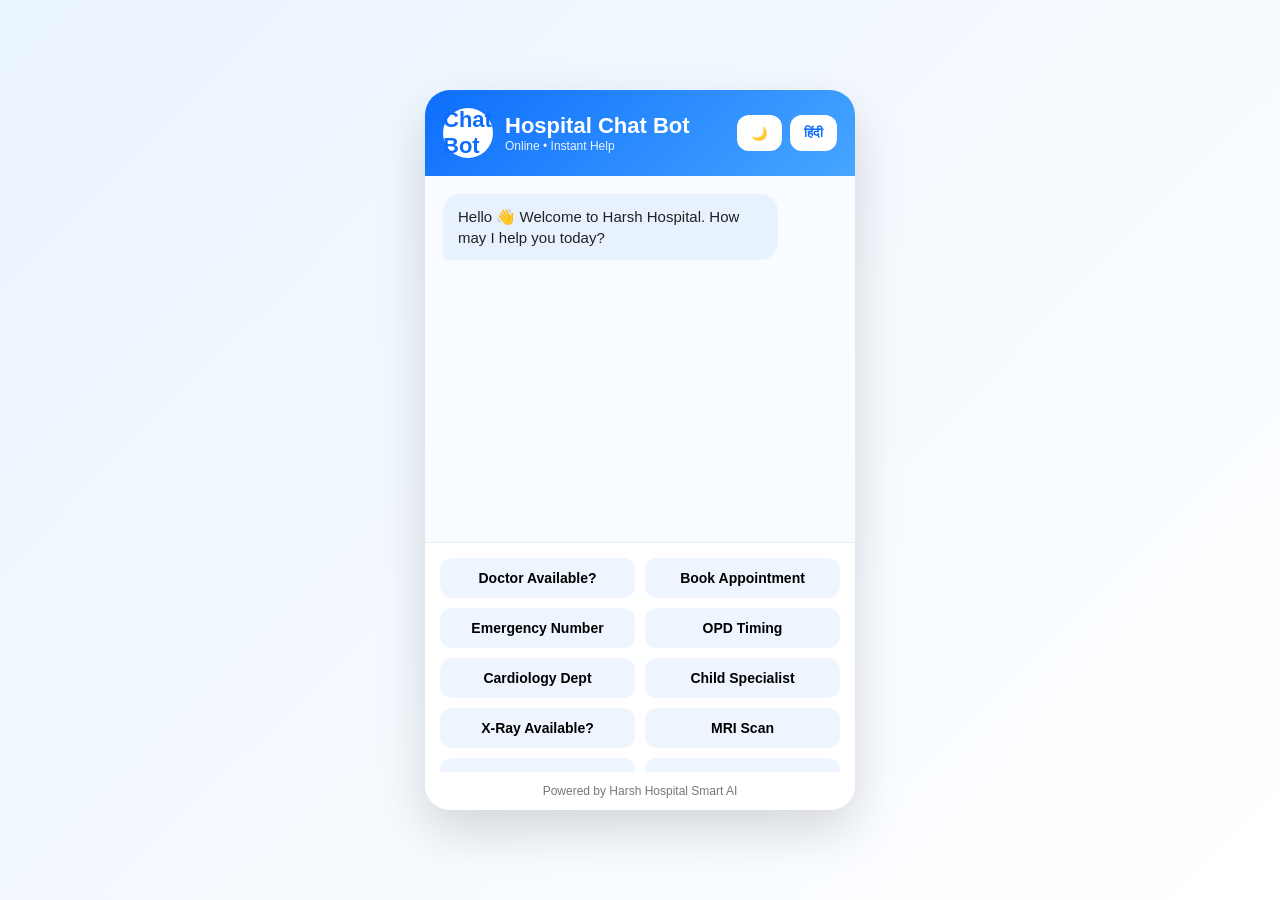
==== chat.html @ 7d038b79 "added index.html" ====
<!DOCTYPE html>
<html lang="en">

<head>
    <meta charset="UTF-8">
    <meta name="viewport" content="width=device-width, initial-scale=1.0">
    <title> Assistant</title>

    <style>
        * {
            margin: 0;
            padding: 0;
            box-sizing: border-box;
            font-family: Arial, sans-serif;
        }

        body {
            background: linear-gradient(135deg, #eaf4ff, #ffffff);
            height: 100vh;
            display: flex;
            justify-content: center;
            align-items: center;
            padding: 20px;
        }

        /* Main Box */
        .chatbot {
            width: 100%;
            max-width: 430px;
            height: 720px;
            background: #fff;
            border-radius: 25px;
            overflow: hidden;
            box-shadow: 0 20px 50px rgba(0, 0, 0, .15);
            display: flex;
            flex-direction: column;
            animation: zoom .8s ease;
        }

        /* Header */
        .chat-header {
            background: linear-gradient(135deg, #0d6efd, #47a6ff);
            color: #fff;
            padding: 18px;
            display: flex;
            justify-content: space-between;
            align-items: center;
        }

        .left {
            display: flex;
            align-items: center;
            gap: 12px;
        }

        .bot-icon {
            width: 50px;
            height: 50px;
            background: #fff;
            color: #0d6efd;
            border-radius: 50%;
            display: flex;
            justify-content: center;
            align-items: center;
            font-size: 22px;
            font-weight: bold;
            animation: spin 5s linear infinite;
        }

        .chat-header h2 {
            font-size: 22px;
        }

        .chat-header p {
            font-size: 12px;
            opacity: .9;
        }

        .lang-btn {
            border: none;
            background: #fff;
            color: #0d6efd;
            padding: 10px 14px;
            border-radius: 12px;
            font-weight: bold;
            cursor: pointer;
            transition: .3s;
        }

        .lang-btn:hover {
            transform: scale(1.05);
        }

        /* Chat Body */
        .chat-body {
            flex: 1;
            padding: 18px;
            overflow-y: auto;
            background: #f8fbff;
            scroll-behavior: smooth;
        }

        .msg {
            max-width: 85%;
            padding: 12px 15px;
            margin-bottom: 14px;
            border-radius: 18px;
            font-size: 15px;
            line-height: 1.4;
            animation: fade .5s ease;
        }

        .bot {
            background: #e8f2ff;
            color: #222;
            border-bottom-left-radius: 5px;
        }

        .user {
            background: #0d6efd;
            color: #fff;
            margin-left: auto;
            border-bottom-right-radius: 5px;
        }

        /* Questions */
        .quick-questions {
            padding: 15px;
            background: #fff;
            border-top: 1px solid #eee;
            display: grid;
            grid-template-columns: 1fr 1fr;
            gap: 10px;
            overflow-y: auto;
            max-height: 230px;
        }

        .quick-btn {
            border: none;
            padding: 12px;
            border-radius: 12px;
            background: #eef5ff;
            cursor: pointer;
            font-size: 14px;
            font-weight: 600;
            transition: .3s;
        }

        .quick-btn:hover {
            background: #0d6efd;
            color: #fff;
            transform: translateY(-3px);
        }

        /* Footer */
        .chat-footer {
            padding: 12px;
            text-align: center;
            font-size: 12px;
            color: #777;
            background: #fff;
        }

        /* Animation */
        @keyframes spin {
            100% {
                transform: rotate(360deg);
            }
        }

        @keyframes fade {
            from {
                opacity: 0;
                transform: translateY(20px);
            }

            to {
                opacity: 1;
                transform: translateY(0);
            }
        }

        @keyframes zoom {
            from {
                opacity: 0;
                transform: scale(.8);
            }

            to {
                opacity: 1;
                transform: scale(1);
            }
        }

        /* Mobile */
        @media(max-width:500px) {
            .chatbot {
                height: 100vh;
                max-width: 100%;
                border-radius: 0;
            }

            .quick-questions {
                grid-template-columns: 1fr;
            }
        }

        /* CSS ME YE ADD KARO */

        body.dark {
            background: linear-gradient(135deg, #111, #1e1e1e);
        }

        body.dark .chatbot {
            background: #1c1c1c;
            box-shadow: 0 20px 50px rgba(0, 0, 0, .5);
        }

        body.dark .chat-body {
            background: #111;
        }

        body.dark .quick-questions {
            background: #1c1c1c;
            border-top: 1px solid #333;
        }

        body.dark .chat-footer {
            background: #1c1c1c;
            color: #aaa;
        }

        body.dark .bot {
            background: #2a2a2a;
            color: #fff;
        }

        body.dark .quick-btn {
            background: #2a2a2a;
            color: #fff;
        }

        body.dark .quick-btn:hover {
            background: #0d6efd;
        }

        body.dark .lang-btn {
            background: #2a2a2a;
            color: #fff;
        }
    </style>
</head>

<body>

    <div class="chatbot">

        <!-- Header -->
        <div class="chat-header">
            <div class="left">
                <div class="bot-icon">Chat Bot</div>
                <div>
                    <h2 id="title">Hospital Chat Bot</h2>
                    <p id="status">Online • Instant Help</p>
                </div>
            </div>

            <div style="display:flex;gap:8px;">
                <button class="lang-btn" onclick="toggleTheme()" id="themeBtn">🌙</button>
                <button class="lang-btn" onclick="toggleLang()" id="langBtn">हिंदी</button>
            </div>
        </div>

        <!-- Chat -->
        <div class="chat-body" id="chatBody">
            <div class="msg bot">
                Hello 👋 Welcome to Harsh Hospital. How may I help you today?
            </div>
        </div>

        <!-- Questions -->
        <div class="quick-questions" id="questionBox"></div>

        <!-- Footer -->
        <div class="chat-footer">
            Powered by Harsh Hospital Smart AI
        </div>

    </div>

    <script>
        let hindi = false;

        const englishQuestions = [
            "Doctor Available?",
            "Book Appointment",
            "Emergency Number",
            "OPD Timing",
            "Cardiology Dept",
            "Child Specialist",
            "X-Ray Available?",
            "MRI Scan",
            "ICU Beds",
            "Cashless Insurance",
            "Pathology Test",
            "24x7 Ambulance",
            "Dentist",
            "Location",
            "Contact Number"
        ];

        const hindiQuestions = [
            "डॉक्टर उपलब्ध हैं?",
            "अपॉइंटमेंट बुक करें",
            "इमरजेंसी नंबर",
            "ओपीडी टाइम",
            "कार्डियोलॉजी विभाग",
            "बाल रोग विशेषज्ञ",
            "एक्स-रे उपलब्ध है?",
            "MRI स्कैन",
            "ICU बेड",
            "कैशलेस सुविधा",
            "पैथोलॉजी टेस्ट",
            "24x7 एम्बुलेंस",
            "डेंटिस्ट",
            "लोकेशन",
            "संपर्क नंबर"
        ];

        loadQuestions();

        /* Toggle Language */
        function toggleLang() {

            hindi = !hindi;
            chatBody.innerHTML = "";

            if (hindi) {
                document.getElementById("title").innerText = "हॉस्पिटल AI बॉट";
                document.getElementById("status").innerText = "ऑनलाइन • तुरंत सहायता";
                document.getElementById("langBtn").innerText = "English";

                addBot("नमस्ते 👋 हर्ष हॉस्पिटल में आपका स्वागत है। मैं आपकी कैसे मदद कर सकता हूँ?");
            } else {
                document.getElementById("title").innerText = "Hospital AI Bot";
                document.getElementById("status").innerText = "Online • Instant Help";
                document.getElementById("langBtn").innerText = "हिंदी";

                addBot("Hello 👋 Welcome to Harsh Hospital. How may I help you today?");
            }

            loadQuestions();
        }

        /* Load Questions */
        function loadQuestions() {

            let box = document.getElementById("questionBox");
            box.innerHTML = "";

            let arr = hindi ? hindiQuestions : englishQuestions;

            arr.forEach(q => {
                box.innerHTML += `<button class="quick-btn" onclick="reply('${q}')">${q}</button>`;
            });
        }

        /* Reply */
        function reply(question) {

            addUser(question);

            setTimeout(() => {

                let ans = "Please contact reception.";

                if (!hindi) {

                    if (question == "Doctor Available?") ans = "Yes ✅ 10+ doctors available today.";
                    if (question == "Book Appointment") ans = "Call +91 9431046932 to book.";
                    if (question == "Emergency Number") ans = "🚑 +91 9431046932";
                    if (question == "OPD Timing") ans = "OPD Timing: 9 AM to 8 PM.";
                    if (question == "Cardiology Dept") ans = "Heart specialist available Mon-Sat.";
                    if (question == "Child Specialist") ans = "Pediatric doctor available daily.";
                    if (question == "X-Ray Available?") ans = "Yes 24x7 digital X-Ray available.";
                    if (question == "MRI Scan") ans = "MRI available from 8 AM to 10 PM.";
                    if (question == "ICU Beds") ans = "Currently 3 ICU beds available.";
                    if (question == "Cashless Insurance") ans = "Yes 💳 Available.";
                    if (question == "Pathology Test") ans = "All blood and lab tests available.";
                    if (question == "24x7 Ambulance") ans = "🚑 Ambulance available 24x7.";
                    if (question == "Dentist") ans = "Dental specialist available daily.";
                    if (question == "Location") ans = "Harsh Hospital, Main Road City Center.";
                    if (question == "Contact Number") ans = "📞 +91 9431046932";

                } else {

                    if (question == "डॉक्टर उपलब्ध हैं?") ans = "हाँ ✅ आज 10+ डॉक्टर उपलब्ध हैं।";
                    if (question == "अपॉइंटमेंट बुक करें") ans = "बुकिंग हेतु कॉल करें +91 9431046932";
                    if (question == "इमरजेंसी नंबर") ans = "🚑 +91 9431046932 ";
                    if (question == "ओपीडी टाइम") ans = "ओपीडी समय: सुबह 9 बजे से रात 8 बजे तक।";
                    if (question == "कार्डियोलॉजी विभाग") ans = "हार्ट विशेषज्ञ सोमवार से शनिवार उपलब्ध हैं।";
                    if (question == "बाल रोग विशेषज्ञ") ans = "बाल रोग विशेषज्ञ रोज उपलब्ध हैं।";
                    if (question == "एक्स-रे उपलब्ध है?") ans = "हाँ 24x7 डिजिटल एक्स-रे उपलब्ध है।";
                    if (question == "MRI स्कैन") ans = "MRI सुबह 8 बजे से रात 10 बजे तक उपलब्ध है।";
                    if (question == "ICU बेड") ans = "अभी 3 ICU बेड खाली हैं।";
                    if (question == "कैशलेस सुविधा") ans = "हाँ 💳 सुविधा उपलब्ध है।";
                    if (question == "पैथोलॉजी टेस्ट") ans = "सभी ब्लड व लैब टेस्ट उपलब्ध हैं।";
                    if (question == "24x7 एम्बुलेंस") ans = "🚑 एम्बुलेंस 24x7 उपलब्ध है।";
                    if (question == "डेंटिस्ट") ans = "डेंटल डॉक्टर रोज उपलब्ध हैं।";
                    if (question == "लोकेशन") ans = "हर्ष हॉस्पिटल, मेन रोड सिटी सेंटर।";
                    if (question == "संपर्क नंबर") ans = "📞 +91 9431046932";

                }

                addBot(ans);

            }, 600);
        }

        /* Add Messages */
        function addUser(text) {
            chatBody.innerHTML += `<div class="msg user">${text}</div>`;
            scrollBottom();
        }

        function addBot(text) {
            chatBody.innerHTML += `<div class="msg bot">${text}</div>`;
            scrollBottom();
        }

        function scrollBottom() {
            chatBody.scrollTop = chatBody.scrollHeight;
        }
        /* SCRIPT KE LAST ME YE ADD KARO */

        function toggleTheme() {

            document.body.classList.toggle("dark");

            let btn = document.getElementById("themeBtn");

            if (document.body.classList.contains("dark")) {
                btn.innerText = "☀️";
            } else {
                btn.innerText = "🌙";
            }

        }
    </script>

</body>

</html>
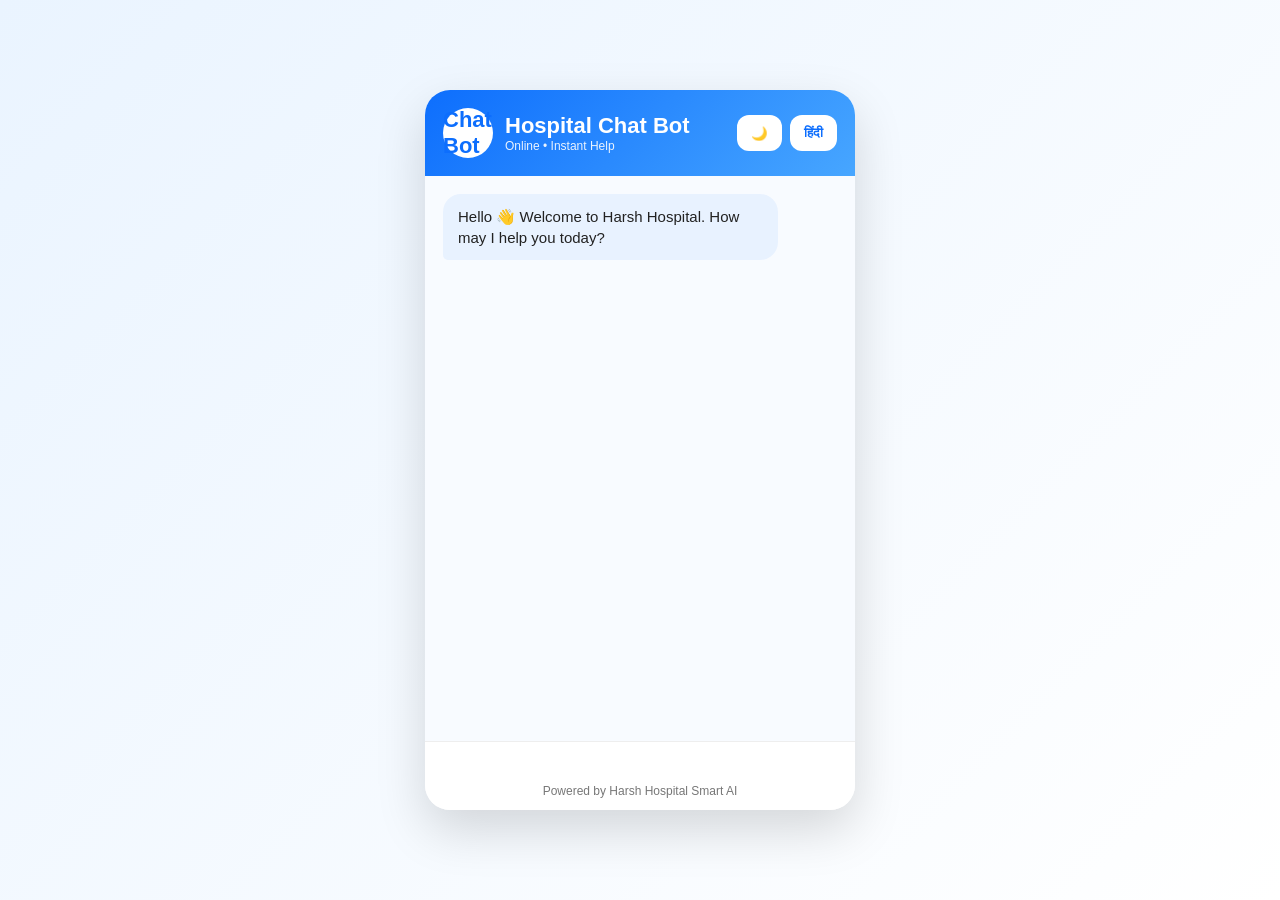
==== commit 512c345e: "Update chat.html" ====
--- a/chat.html
+++ b/chat.html
@@ -389,7 +389,7 @@
                     if (question == "Pathology Test") ans = "All blood and lab tests available.";
                     if (question == "24x7 Ambulance") ans = "🚑 Ambulance available 24x7.";
                     if (question == "Dentist") ans = "Dental specialist available daily.";
-                    if (question == "Location") ans = "Harsh Hospital, Main Road City Center.";
+                    if (question == "Location") ans = "Harsh Hospital, Chanakya Vihar Colony, Brahmpur,Patna,Bihar.";
                     if (question == "Contact Number") ans = "📞 +91 9431046932";
 
                 } else {
@@ -407,7 +407,10 @@
                     if (question == "पैथोलॉजी टेस्ट") ans = "सभी ब्लड व लैब टेस्ट उपलब्ध हैं।";
                     if (question == "24x7 एम्बुलेंस") ans = "🚑 एम्बुलेंस 24x7 उपलब्ध है।";
                     if (question == "डेंटिस्ट") ans = "डेंटल डॉक्टर रोज उपलब्ध हैं।";
-                    if (question == "लोकेशन") ans = "हर्ष हॉस्पिटल, मेन रोड सिटी सेंटर।";
+                    if (question == "लोकेशन") ans = "हर्ष हॉस्पिटल, चाणक्य विहार कॉलोनी,
+ब्रह्मपुर (बेरउर),
+पटना - 800030,
+बिहार, भारत।";
                     if (question == "संपर्क नंबर") ans = "📞 +91 9431046932";
 
                 }
@@ -450,4 +453,4 @@
 
 </body>
 
-</html>+</html>
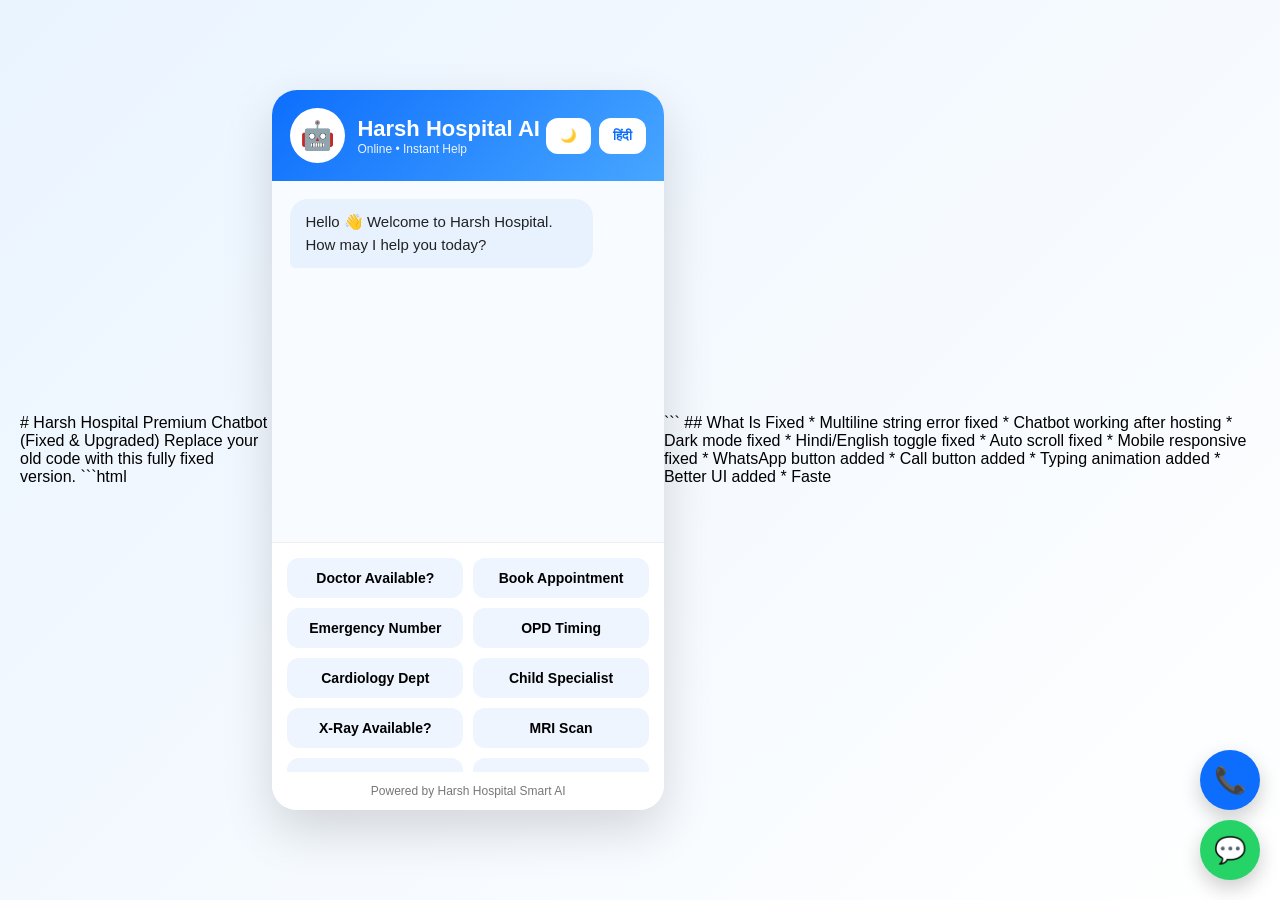
==== commit e24402e1: "Update chat.html" ====
--- a/chat.html
+++ b/chat.html
@@ -1,10 +1,15 @@
+# Harsh Hospital Premium Chatbot (Fixed & Upgraded)
+
+Replace your old code with this fully fixed version.
+
+```html
 <!DOCTYPE html>
 <html lang="en">
 
 <head>
     <meta charset="UTF-8">
     <meta name="viewport" content="width=device-width, initial-scale=1.0">
-    <title> Assistant</title>
+    <title>Harsh Hospital AI Assistant</title>
 
     <style>
         * {
@@ -21,9 +26,9 @@
             justify-content: center;
             align-items: center;
             padding: 20px;
-        }
-
-        /* Main Box */
+            overflow: hidden;
+        }
+
         .chatbot {
             width: 100%;
             max-width: 430px;
@@ -37,7 +42,6 @@
             animation: zoom .8s ease;
         }
 
-        /* Header */
         .chat-header {
             background: linear-gradient(135deg, #0d6efd, #47a6ff);
             color: #fff;
@@ -54,16 +58,15 @@
         }
 
         .bot-icon {
-            width: 50px;
-            height: 50px;
+            width: 55px;
+            height: 55px;
             background: #fff;
             color: #0d6efd;
             border-radius: 50%;
             display: flex;
             justify-content: center;
             align-items: center;
-            font-size: 22px;
-            font-weight: bold;
+            font-size: 28px;
             animation: spin 5s linear infinite;
         }
 
@@ -74,6 +77,11 @@
         .chat-header p {
             font-size: 12px;
             opacity: .9;
+        }
+
+        .header-buttons {
+            display: flex;
+            gap: 8px;
         }
 
         .lang-btn {
@@ -91,7 +99,6 @@
             transform: scale(1.05);
         }
 
-        /* Chat Body */
         .chat-body {
             flex: 1;
             padding: 18px;
@@ -106,7 +113,7 @@
             margin-bottom: 14px;
             border-radius: 18px;
             font-size: 15px;
-            line-height: 1.4;
+            line-height: 1.5;
             animation: fade .5s ease;
         }
 
@@ -123,7 +130,29 @@
             border-bottom-right-radius: 5px;
         }
 
-        /* Questions */
+        .typing {
+            width: fit-content;
+            display: flex;
+            gap: 5px;
+            align-items: center;
+        }
+
+        .typing span {
+            width: 8px;
+            height: 8px;
+            background: #0d6efd;
+            border-radius: 50%;
+            animation: bounce 1s infinite;
+        }
+
+        .typing span:nth-child(2) {
+            animation-delay: .2s;
+        }
+
+        .typing span:nth-child(3) {
+            animation-delay: .4s;
+        }
+
         .quick-questions {
             padding: 15px;
             background: #fff;
@@ -152,7 +181,6 @@
             transform: translateY(-3px);
         }
 
-        /* Footer */
         .chat-footer {
             padding: 12px;
             text-align: center;
@@ -161,7 +189,84 @@
             background: #fff;
         }
 
-        /* Animation */
+        .floating-buttons {
+            position: fixed;
+            bottom: 20px;
+            right: 20px;
+            display: flex;
+            flex-direction: column;
+            gap: 10px;
+            z-index: 1000;
+        }
+
+        .float-btn {
+            width: 60px;
+            height: 60px;
+            border-radius: 50%;
+            display: flex;
+            justify-content: center;
+            align-items: center;
+            text-decoration: none;
+            font-size: 26px;
+            color: #fff;
+            box-shadow: 0 8px 20px rgba(0, 0, 0, .2);
+            transition: .3s;
+        }
+
+        .float-btn:hover {
+            transform: scale(1.1);
+        }
+
+        .whatsapp {
+            background: #25D366;
+        }
+
+        .call {
+            background: #0d6efd;
+        }
+
+        body.dark {
+            background: linear-gradient(135deg, #111, #1e1e1e);
+        }
+
+        body.dark .chatbot {
+            background: #1c1c1c;
+            box-shadow: 0 20px 50px rgba(0, 0, 0, .5);
+        }
+
+        body.dark .chat-body {
+            background: #111;
+        }
+
+        body.dark .quick-questions {
+            background: #1c1c1c;
+            border-top: 1px solid #333;
+        }
+
+        body.dark .chat-footer {
+            background: #1c1c1c;
+            color: #aaa;
+        }
+
+        body.dark .bot {
+            background: #2a2a2a;
+            color: #fff;
+        }
+
+        body.dark .quick-btn {
+            background: #2a2a2a;
+            color: #fff;
+        }
+
+        body.dark .quick-btn:hover {
+            background: #0d6efd;
+        }
+
+        body.dark .lang-btn {
+            background: #2a2a2a;
+            color: #fff;
+        }
+
         @keyframes spin {
             100% {
                 transform: rotate(360deg);
@@ -192,7 +297,18 @@
             }
         }
 
-        /* Mobile */
+        @keyframes bounce {
+
+            0%,
+            100% {
+                transform: translateY(0);
+            }
+
+            50% {
+                transform: translateY(-5px);
+            }
+        }
+
         @media(max-width:500px) {
             .chatbot {
                 height: 100vh;
@@ -204,50 +320,6 @@
                 grid-template-columns: 1fr;
             }
         }
-
-        /* CSS ME YE ADD KARO */
-
-        body.dark {
-            background: linear-gradient(135deg, #111, #1e1e1e);
-        }
-
-        body.dark .chatbot {
-            background: #1c1c1c;
-            box-shadow: 0 20px 50px rgba(0, 0, 0, .5);
-        }
-
-        body.dark .chat-body {
-            background: #111;
-        }
-
-        body.dark .quick-questions {
-            background: #1c1c1c;
-            border-top: 1px solid #333;
-        }
-
-        body.dark .chat-footer {
-            background: #1c1c1c;
-            color: #aaa;
-        }
-
-        body.dark .bot {
-            background: #2a2a2a;
-            color: #fff;
-        }
-
-        body.dark .quick-btn {
-            background: #2a2a2a;
-            color: #fff;
-        }
-
-        body.dark .quick-btn:hover {
-            background: #0d6efd;
-        }
-
-        body.dark .lang-btn {
-            background: #2a2a2a;
-            color: #fff;
-        }
     </style>
 </head>
 
@@ -255,40 +327,49 @@
 
     <div class="chatbot">
 
-        <!-- Header -->
         <div class="chat-header">
             <div class="left">
-                <div class="bot-icon">Chat Bot</div>
+                <div class="bot-icon">🤖</div>
+
                 <div>
-                    <h2 id="title">Hospital Chat Bot</h2>
+                    <h2 id="title">Harsh Hospital AI</h2>
                     <p id="status">Online • Instant Help</p>
                 </div>
             </div>
 
-            <div style="display:flex;gap:8px;">
+            <div class="header-buttons">
                 <button class="lang-btn" onclick="toggleTheme()" id="themeBtn">🌙</button>
                 <button class="lang-btn" onclick="toggleLang()" id="langBtn">हिंदी</button>
             </div>
         </div>
 
-        <!-- Chat -->
         <div class="chat-body" id="chatBody">
             <div class="msg bot">
                 Hello 👋 Welcome to Harsh Hospital. How may I help you today?
             </div>
         </div>
 
-        <!-- Questions -->
         <div class="quick-questions" id="questionBox"></div>
 
-        <!-- Footer -->
         <div class="chat-footer">
             Powered by Harsh Hospital Smart AI
         </div>
-
     </div>
 
+    <div class="floating-buttons">
+
+        <a href="tel:+919431046932" class="float-btn call">
+            📞
+        </a>
+
+        <a href="https://wa.me/919431046932" target="_blank" class="float-btn whatsapp">
+            💬
+        </a>
+
+    </div>
+
     <script>
+
         let hindi = false;
 
         const englishQuestions = [
@@ -329,20 +410,23 @@
 
         loadQuestions();
 
-        /* Toggle Language */
         function toggleLang() {
 
             hindi = !hindi;
-            chatBody.innerHTML = "";
+
+            document.getElementById("chatBody").innerHTML = "";
 
             if (hindi) {
-                document.getElementById("title").innerText = "हॉस्पिटल AI बॉट";
+
+                document.getElementById("title").innerText = "हर्ष हॉस्पिटल AI";
                 document.getElementById("status").innerText = "ऑनलाइन • तुरंत सहायता";
                 document.getElementById("langBtn").innerText = "English";
 
                 addBot("नमस्ते 👋 हर्ष हॉस्पिटल में आपका स्वागत है। मैं आपकी कैसे मदद कर सकता हूँ?");
+
             } else {
-                document.getElementById("title").innerText = "Hospital AI Bot";
+
+                document.getElementById("title").innerText = "Harsh Hospital AI";
                 document.getElementById("status").innerText = "Online • Instant Help";
                 document.getElementById("langBtn").innerText = "हिंदी";
 
@@ -352,7 +436,6 @@
             loadQuestions();
         }
 
-        /* Load Questions */
         function loadQuestions() {
 
             let box = document.getElementById("questionBox");
@@ -365,38 +448,45 @@
             });
         }
 
-        /* Reply */
         function reply(question) {
 
             addUser(question);
 
+            showTyping();
+
             setTimeout(() => {
 
+                removeTyping();
+
                 let ans = "Please contact reception.";
 
                 if (!hindi) {
 
                     if (question == "Doctor Available?") ans = "Yes ✅ 10+ doctors available today.";
-                    if (question == "Book Appointment") ans = "Call +91 9431046932 to book.";
-                    if (question == "Emergency Number") ans = "🚑 +91 9431046932";
+                    if (question == "Book Appointment") ans = "Call +91 9431046932 to book appointment.";
+                    if (question == "Emergency Number") ans = "🚑 Emergency: +91 9431046932";
                     if (question == "OPD Timing") ans = "OPD Timing: 9 AM to 8 PM.";
-                    if (question == "Cardiology Dept") ans = "Heart specialist available Mon-Sat.";
+                    if (question == "Cardiology Dept") ans = "Heart specialist available Monday to Saturday.";
                     if (question == "Child Specialist") ans = "Pediatric doctor available daily.";
-                    if (question == "X-Ray Available?") ans = "Yes 24x7 digital X-Ray available.";
+                    if (question == "X-Ray Available?") ans = "Yes ✅ 24x7 digital X-Ray available.";
                     if (question == "MRI Scan") ans = "MRI available from 8 AM to 10 PM.";
                     if (question == "ICU Beds") ans = "Currently 3 ICU beds available.";
-                    if (question == "Cashless Insurance") ans = "Yes 💳 Available.";
+                    if (question == "Cashless Insurance") ans = "Yes 💳 Cashless insurance available.";
                     if (question == "Pathology Test") ans = "All blood and lab tests available.";
                     if (question == "24x7 Ambulance") ans = "🚑 Ambulance available 24x7.";
                     if (question == "Dentist") ans = "Dental specialist available daily.";
-                    if (question == "Location") ans = "Harsh Hospital, Chanakya Vihar Colony, Brahmpur,Patna,Bihar.";
+                    if (question == "Location") ans = `Harsh Hospital,
+Chanakya Vihar Colony,
+Brahmpur (Beur),
+Patna - 800030,
+Bihar, India.`;
                     if (question == "Contact Number") ans = "📞 +91 9431046932";
 
                 } else {
 
                     if (question == "डॉक्टर उपलब्ध हैं?") ans = "हाँ ✅ आज 10+ डॉक्टर उपलब्ध हैं।";
                     if (question == "अपॉइंटमेंट बुक करें") ans = "बुकिंग हेतु कॉल करें +91 9431046932";
-                    if (question == "इमरजेंसी नंबर") ans = "🚑 +91 9431046932 ";
+                    if (question == "इमरजेंसी नंबर") ans = "🚑 +91 9431046932";
                     if (question == "ओपीडी टाइम") ans = "ओपीडी समय: सुबह 9 बजे से रात 8 बजे तक।";
                     if (question == "कार्डियोलॉजी विभाग") ans = "हार्ट विशेषज्ञ सोमवार से शनिवार उपलब्ध हैं।";
                     if (question == "बाल रोग विशेषज्ञ") ans = "बाल रोग विशेषज्ञ रोज उपलब्ध हैं।";
@@ -407,34 +497,63 @@
                     if (question == "पैथोलॉजी टेस्ट") ans = "सभी ब्लड व लैब टेस्ट उपलब्ध हैं।";
                     if (question == "24x7 एम्बुलेंस") ans = "🚑 एम्बुलेंस 24x7 उपलब्ध है।";
                     if (question == "डेंटिस्ट") ans = "डेंटल डॉक्टर रोज उपलब्ध हैं।";
-                    if (question == "लोकेशन") ans = "हर्ष हॉस्पिटल, चाणक्य विहार कॉलोनी,
+                    if (question == "लोकेशन") ans = `हर्ष हॉस्पिटल,
+चाणक्य विहार कॉलोनी,
 ब्रह्मपुर (बेरउर),
 पटना - 800030,
-बिहार, भारत।";
+बिहार, भारत।`;
                     if (question == "संपर्क नंबर") ans = "📞 +91 9431046932";
-
                 }
 
                 addBot(ans);
 
-            }, 600);
-        }
-
-        /* Add Messages */
+            }, 1200);
+        }
+
         function addUser(text) {
-            chatBody.innerHTML += `<div class="msg user">${text}</div>`;
+
+            document.getElementById("chatBody").innerHTML += `
+                <div class="msg user">${text}</div>
+            `;
+
             scrollBottom();
         }
 
         function addBot(text) {
-            chatBody.innerHTML += `<div class="msg bot">${text}</div>`;
+
+            document.getElementById("chatBody").innerHTML += `
+                <div class="msg bot">${text}</div>
+            `;
+
             scrollBottom();
         }
 
+        function showTyping() {
+
+            document.getElementById("chatBody").innerHTML += `
+            <div class="msg bot typing" id="typing">
+                <span></span>
+                <span></span>
+                <span></span>
+            </div>`;
+
+            scrollBottom();
+        }
+
+        function removeTyping() {
+
+            let typing = document.getElementById("typing");
+
+            if (typing) {
+                typing.remove();
+            }
+        }
+
         function scrollBottom() {
+
+            const chatBody = document.getElementById("chatBody");
             chatBody.scrollTop = chatBody.scrollHeight;
         }
-        /* SCRIPT KE LAST ME YE ADD KARO */
 
         function toggleTheme() {
 
@@ -447,10 +566,25 @@
             } else {
                 btn.innerText = "🌙";
             }
-
-        }
+        }
+
     </script>
 
 </body>
 
 </html>
+```
+
+## What Is Fixed
+
+* Multiline string error fixed
+* Chatbot working after hosting
+* Dark mode fixed
+* Hindi/English toggle fixed
+* Auto scroll fixed
+* Mobile responsive fixed
+* WhatsApp button added
+* Call button added
+* Typing animation added
+* Better UI added
+* Faste
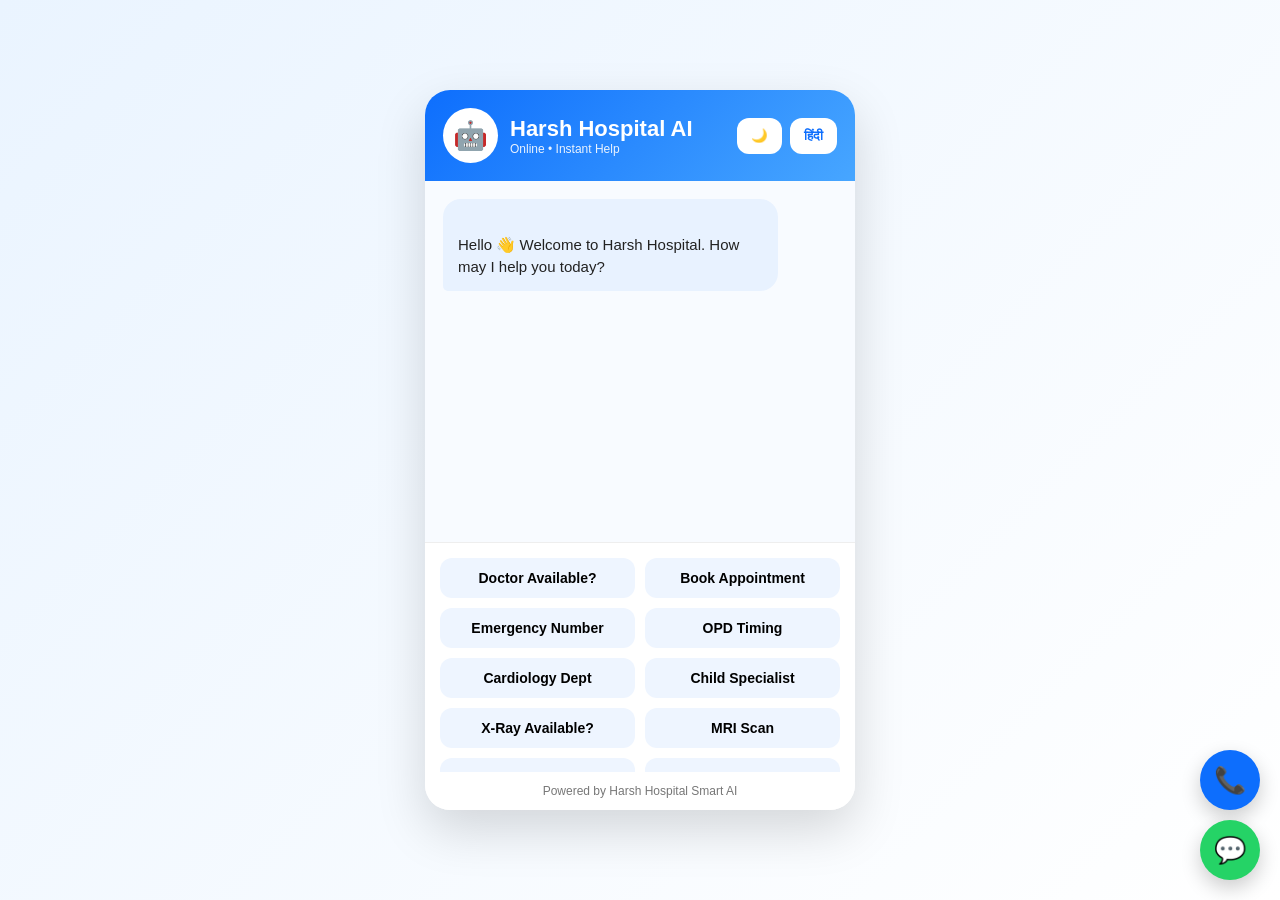
==== commit 44095ff7: "Update chat.html" ====
--- a/chat.html
+++ b/chat.html
@@ -1,8 +1,3 @@
-# Harsh Hospital Premium Chatbot (Fixed & Upgraded)
-
-Replace your old code with this fully fixed version.
-
-```html
 <!DOCTYPE html>
 <html lang="en">
 
@@ -115,6 +110,7 @@
             font-size: 15px;
             line-height: 1.5;
             animation: fade .5s ease;
+            white-space: pre-line;
         }
 
         .bot {
@@ -328,25 +324,31 @@
     <div class="chatbot">
 
         <div class="chat-header">
+
             <div class="left">
+
                 <div class="bot-icon">🤖</div>
 
                 <div>
                     <h2 id="title">Harsh Hospital AI</h2>
                     <p id="status">Online • Instant Help</p>
                 </div>
+
             </div>
 
             <div class="header-buttons">
                 <button class="lang-btn" onclick="toggleTheme()" id="themeBtn">🌙</button>
                 <button class="lang-btn" onclick="toggleLang()" id="langBtn">हिंदी</button>
             </div>
+
         </div>
 
         <div class="chat-body" id="chatBody">
+
             <div class="msg bot">
                 Hello 👋 Welcome to Harsh Hospital. How may I help you today?
             </div>
+
         </div>
 
         <div class="quick-questions" id="questionBox"></div>
@@ -354,6 +356,7 @@
         <div class="chat-footer">
             Powered by Harsh Hospital Smart AI
         </div>
+
     </div>
 
     <div class="floating-buttons">
@@ -408,13 +411,16 @@
             "संपर्क नंबर"
         ];
 
+        const chatBody = document.getElementById("chatBody");
+        const questionBox = document.getElementById("questionBox");
+
         loadQuestions();
 
         function toggleLang() {
 
             hindi = !hindi;
 
-            document.getElementById("chatBody").innerHTML = "";
+            chatBody.innerHTML = "";
 
             if (hindi) {
 
@@ -438,13 +444,24 @@
 
         function loadQuestions() {
 
-            let box = document.getElementById("questionBox");
-            box.innerHTML = "";
+            questionBox.innerHTML = "";
 
             let arr = hindi ? hindiQuestions : englishQuestions;
 
             arr.forEach(q => {
-                box.innerHTML += `<button class="quick-btn" onclick="reply('${q}')">${q}</button>`;
+
+                let btn = document.createElement("button");
+
+                btn.className = "quick-btn";
+
+                btn.innerText = q;
+
+                btn.onclick = function () {
+                    reply(q);
+                };
+
+                questionBox.appendChild(btn);
+
             });
         }
 
@@ -462,47 +479,105 @@
 
                 if (!hindi) {
 
-                    if (question == "Doctor Available?") ans = "Yes ✅ 10+ doctors available today.";
-                    if (question == "Book Appointment") ans = "Call +91 9431046932 to book appointment.";
-                    if (question == "Emergency Number") ans = "🚑 Emergency: +91 9431046932";
-                    if (question == "OPD Timing") ans = "OPD Timing: 9 AM to 8 PM.";
-                    if (question == "Cardiology Dept") ans = "Heart specialist available Monday to Saturday.";
-                    if (question == "Child Specialist") ans = "Pediatric doctor available daily.";
-                    if (question == "X-Ray Available?") ans = "Yes ✅ 24x7 digital X-Ray available.";
-                    if (question == "MRI Scan") ans = "MRI available from 8 AM to 10 PM.";
-                    if (question == "ICU Beds") ans = "Currently 3 ICU beds available.";
-                    if (question == "Cashless Insurance") ans = "Yes 💳 Cashless insurance available.";
-                    if (question == "Pathology Test") ans = "All blood and lab tests available.";
-                    if (question == "24x7 Ambulance") ans = "🚑 Ambulance available 24x7.";
-                    if (question == "Dentist") ans = "Dental specialist available daily.";
-                    if (question == "Location") ans = `Harsh Hospital,
+                    if (question === "Doctor Available?")
+                        ans = "Yes ✅ 10+ doctors available today.";
+
+                    else if (question === "Book Appointment")
+                        ans = "Call +91 9431046932 to book appointment.";
+
+                    else if (question === "Emergency Number")
+                        ans = "🚑 Emergency: +91 9431046932";
+
+                    else if (question === "OPD Timing")
+                        ans = "OPD Timing: 9 AM to 8 PM.";
+
+                    else if (question === "Cardiology Dept")
+                        ans = "Heart specialist available Monday to Saturday.";
+
+                    else if (question === "Child Specialist")
+                        ans = "Pediatric doctor available daily.";
+
+                    else if (question === "X-Ray Available?")
+                        ans = "Yes ✅ 24x7 digital X-Ray available.";
+
+                    else if (question === "MRI Scan")
+                        ans = "MRI available from 8 AM to 10 PM.";
+
+                    else if (question === "ICU Beds")
+                        ans = "Currently 3 ICU beds available.";
+
+                    else if (question === "Cashless Insurance")
+                        ans = "Yes 💳 Cashless insurance available.";
+
+                    else if (question === "Pathology Test")
+                        ans = "All blood and lab tests available.";
+
+                    else if (question === "24x7 Ambulance")
+                        ans = "🚑 Ambulance available 24x7.";
+
+                    else if (question === "Dentist")
+                        ans = "Dental specialist available daily.";
+
+                    else if (question === "Location")
+                        ans = `Harsh Hospital,
 Chanakya Vihar Colony,
 Brahmpur (Beur),
 Patna - 800030,
 Bihar, India.`;
-                    if (question == "Contact Number") ans = "📞 +91 9431046932";
+
+                    else if (question === "Contact Number")
+                        ans = "📞 +91 9431046932";
 
                 } else {
 
-                    if (question == "डॉक्टर उपलब्ध हैं?") ans = "हाँ ✅ आज 10+ डॉक्टर उपलब्ध हैं।";
-                    if (question == "अपॉइंटमेंट बुक करें") ans = "बुकिंग हेतु कॉल करें +91 9431046932";
-                    if (question == "इमरजेंसी नंबर") ans = "🚑 +91 9431046932";
-                    if (question == "ओपीडी टाइम") ans = "ओपीडी समय: सुबह 9 बजे से रात 8 बजे तक।";
-                    if (question == "कार्डियोलॉजी विभाग") ans = "हार्ट विशेषज्ञ सोमवार से शनिवार उपलब्ध हैं।";
-                    if (question == "बाल रोग विशेषज्ञ") ans = "बाल रोग विशेषज्ञ रोज उपलब्ध हैं।";
-                    if (question == "एक्स-रे उपलब्ध है?") ans = "हाँ 24x7 डिजिटल एक्स-रे उपलब्ध है।";
-                    if (question == "MRI स्कैन") ans = "MRI सुबह 8 बजे से रात 10 बजे तक उपलब्ध है।";
-                    if (question == "ICU बेड") ans = "अभी 3 ICU बेड खाली हैं।";
-                    if (question == "कैशलेस सुविधा") ans = "हाँ 💳 सुविधा उपलब्ध है।";
-                    if (question == "पैथोलॉजी टेस्ट") ans = "सभी ब्लड व लैब टेस्ट उपलब्ध हैं।";
-                    if (question == "24x7 एम्बुलेंस") ans = "🚑 एम्बुलेंस 24x7 उपलब्ध है।";
-                    if (question == "डेंटिस्ट") ans = "डेंटल डॉक्टर रोज उपलब्ध हैं।";
-                    if (question == "लोकेशन") ans = `हर्ष हॉस्पिटल,
+                    if (question === "डॉक्टर उपलब्ध हैं?")
+                        ans = "हाँ ✅ आज 10+ डॉक्टर उपलब्ध हैं।";
+
+                    else if (question === "अपॉइंटमेंट बुक करें")
+                        ans = "बुकिंग हेतु कॉल करें +91 9431046932";
+
+                    else if (question === "इमरजेंसी नंबर")
+                        ans = "🚑 +91 9431046932";
+
+                    else if (question === "ओपीडी टाइम")
+                        ans = "ओपीडी समय: सुबह 9 बजे से रात 8 बजे तक।";
+
+                    else if (question === "कार्डियोलॉजी विभाग")
+                        ans = "हार्ट विशेषज्ञ सोमवार से शनिवार उपलब्ध हैं।";
+
+                    else if (question === "बाल रोग विशेषज्ञ")
+                        ans = "बाल रोग विशेषज्ञ रोज उपलब्ध हैं।";
+
+                    else if (question === "एक्स-रे उपलब्ध है?")
+                        ans = "हाँ 24x7 डिजिटल एक्स-रे उपलब्ध है।";
+
+                    else if (question === "MRI स्कैन")
+                        ans = "MRI सुबह 8 बजे से रात 10 बजे तक उपलब्ध है।";
+
+                    else if (question === "ICU बेड")
+                        ans = "अभी 3 ICU बेड खाली हैं।";
+
+                    else if (question === "कैशलेस सुविधा")
+                        ans = "हाँ 💳 सुविधा उपलब्ध है।";
+
+                    else if (question === "पैथोलॉजी टेस्ट")
+                        ans = "सभी ब्लड व लैब टेस्ट उपलब्ध हैं।";
+
+                    else if (question === "24x7 एम्बुलेंस")
+                        ans = "🚑 एम्बुलेंस 24x7 उपलब्ध है।";
+
+                    else if (question === "डेंटिस्ट")
+                        ans = "डेंटल डॉक्टर रोज उपलब्ध हैं।";
+
+                    else if (question === "लोकेशन")
+                        ans = `हर्ष हॉस्पिटल,
 चाणक्य विहार कॉलोनी,
 ब्रह्मपुर (बेरउर),
 पटना - 800030,
 बिहार, भारत।`;
-                    if (question == "संपर्क नंबर") ans = "📞 +91 9431046932";
+
+                    else if (question === "संपर्क नंबर")
+                        ans = "📞 +91 9431046932";
                 }
 
                 addBot(ans);
@@ -512,7 +587,7 @@
 
         function addUser(text) {
 
-            document.getElementById("chatBody").innerHTML += `
+            chatBody.innerHTML += `
                 <div class="msg user">${text}</div>
             `;
 
@@ -521,7 +596,7 @@
 
         function addBot(text) {
 
-            document.getElementById("chatBody").innerHTML += `
+            chatBody.innerHTML += `
                 <div class="msg bot">${text}</div>
             `;
 
@@ -530,19 +605,20 @@
 
         function showTyping() {
 
-            document.getElementById("chatBody").innerHTML += `
-            <div class="msg bot typing" id="typing">
-                <span></span>
-                <span></span>
-                <span></span>
-            </div>`;
+            chatBody.innerHTML += `
+                <div class="msg bot typing" id="typing">
+                    <span></span>
+                    <span></span>
+                    <span></span>
+                </div>
+            `;
 
             scrollBottom();
         }
 
         function removeTyping() {
 
-            let typing = document.getElementById("typing");
+            const typing = document.getElementById("typing");
 
             if (typing) {
                 typing.remove();
@@ -550,8 +626,6 @@
         }
 
         function scrollBottom() {
-
-            const chatBody = document.getElementById("chatBody");
             chatBody.scrollTop = chatBody.scrollHeight;
         }
 
@@ -559,7 +633,7 @@
 
             document.body.classList.toggle("dark");
 
-            let btn = document.getElementById("themeBtn");
+            const btn = document.getElementById("themeBtn");
 
             if (document.body.classList.contains("dark")) {
                 btn.innerText = "☀️";
@@ -573,18 +647,3 @@
 </body>
 
 </html>
-```
-
-## What Is Fixed
-
-* Multiline string error fixed
-* Chatbot working after hosting
-* Dark mode fixed
-* Hindi/English toggle fixed
-* Auto scroll fixed
-* Mobile responsive fixed
-* WhatsApp button added
-* Call button added
-* Typing animation added
-* Better UI added
-* Faste
